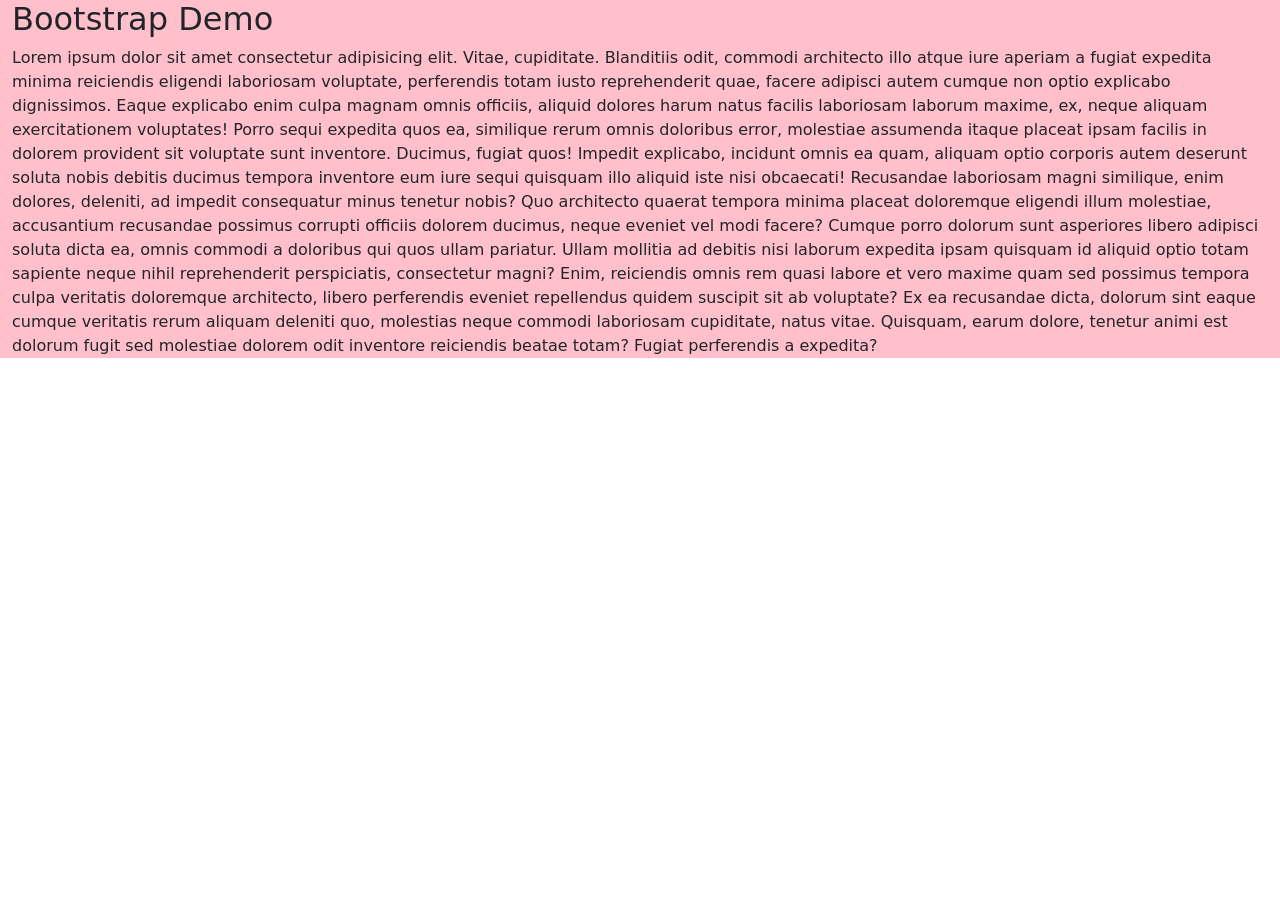
==== index.html @ 63aa44ce "learn: bootstrap basics & container layout" ====
<!DOCTYPE html>
<html lang="en">

<head>
    <meta charset="UTF-8">
    <meta name="viewport" content="width=device-width, initial-scale=1.0">
    <title>Using Components in Bootstrap</title>
    <!-- Bootstrap link  -->
    <link rel="stylesheet" href="https://cdn.jsdelivr.net/npm/bootstrap@5.3.8/dist/css/bootstrap.min.css">
    <!-- CSS link   -->
    <link rel="stylesheet" href="style.css">
</head>

<body>

    <!-- Bootstrap Components  -->
<!-- 
    <button>Click Me</button>
    <button class="btn btn-success">Click Me</button> -->

    <!-- Container Layout  -->

    <div class="container-fluid">
        <h2>Bootstrap Demo</h2>
        <p>Lorem ipsum dolor sit amet consectetur adipisicing elit. Vitae, cupiditate. Blanditiis odit, commodi
            architecto illo atque iure aperiam a fugiat expedita minima reiciendis eligendi laboriosam voluptate,
            perferendis totam iusto reprehenderit quae, facere adipisci autem cumque non optio explicabo dignissimos.
            Eaque explicabo enim culpa magnam omnis officiis, aliquid dolores harum natus facilis laboriosam laborum
            maxime, ex, neque aliquam exercitationem voluptates! Porro sequi expedita quos ea, similique rerum omnis
            doloribus error, molestiae assumenda itaque placeat ipsam facilis in dolorem provident sit voluptate sunt
            inventore. Ducimus, fugiat quos! Impedit explicabo, incidunt omnis ea quam, aliquam optio corporis autem
            deserunt soluta nobis debitis ducimus tempora inventore eum iure sequi quisquam illo aliquid iste nisi
            obcaecati! Recusandae laboriosam magni similique, enim dolores, deleniti, ad impedit consequatur minus
            tenetur nobis? Quo architecto quaerat tempora minima placeat doloremque eligendi illum molestiae,
            accusantium recusandae possimus corrupti officiis dolorem ducimus, neque eveniet vel modi facere? Cumque
            porro dolorum sunt asperiores libero adipisci soluta dicta ea, omnis commodi a doloribus qui quos ullam
            pariatur. Ullam mollitia ad debitis nisi laborum expedita ipsam quisquam id aliquid optio totam sapiente
            neque nihil reprehenderit perspiciatis, consectetur magni? Enim, reiciendis omnis rem quasi labore et vero
            maxime quam sed possimus tempora culpa veritatis doloremque architecto, libero perferendis eveniet
            repellendus quidem suscipit sit ab voluptate? Ex ea recusandae dicta, dolorum sint eaque cumque veritatis
            rerum aliquam deleniti quo, molestias neque commodi laboriosam cupiditate, natus vitae. Quisquam, earum
            dolore, tenetur animi est dolorum fugit sed molestiae dolorem odit inventore reiciendis beatae totam? Fugiat
            perferendis a expedita?</p>
    </div>

</body>

</html>
---- style.css ----
.container-fluid {
    background-color: pink;
}
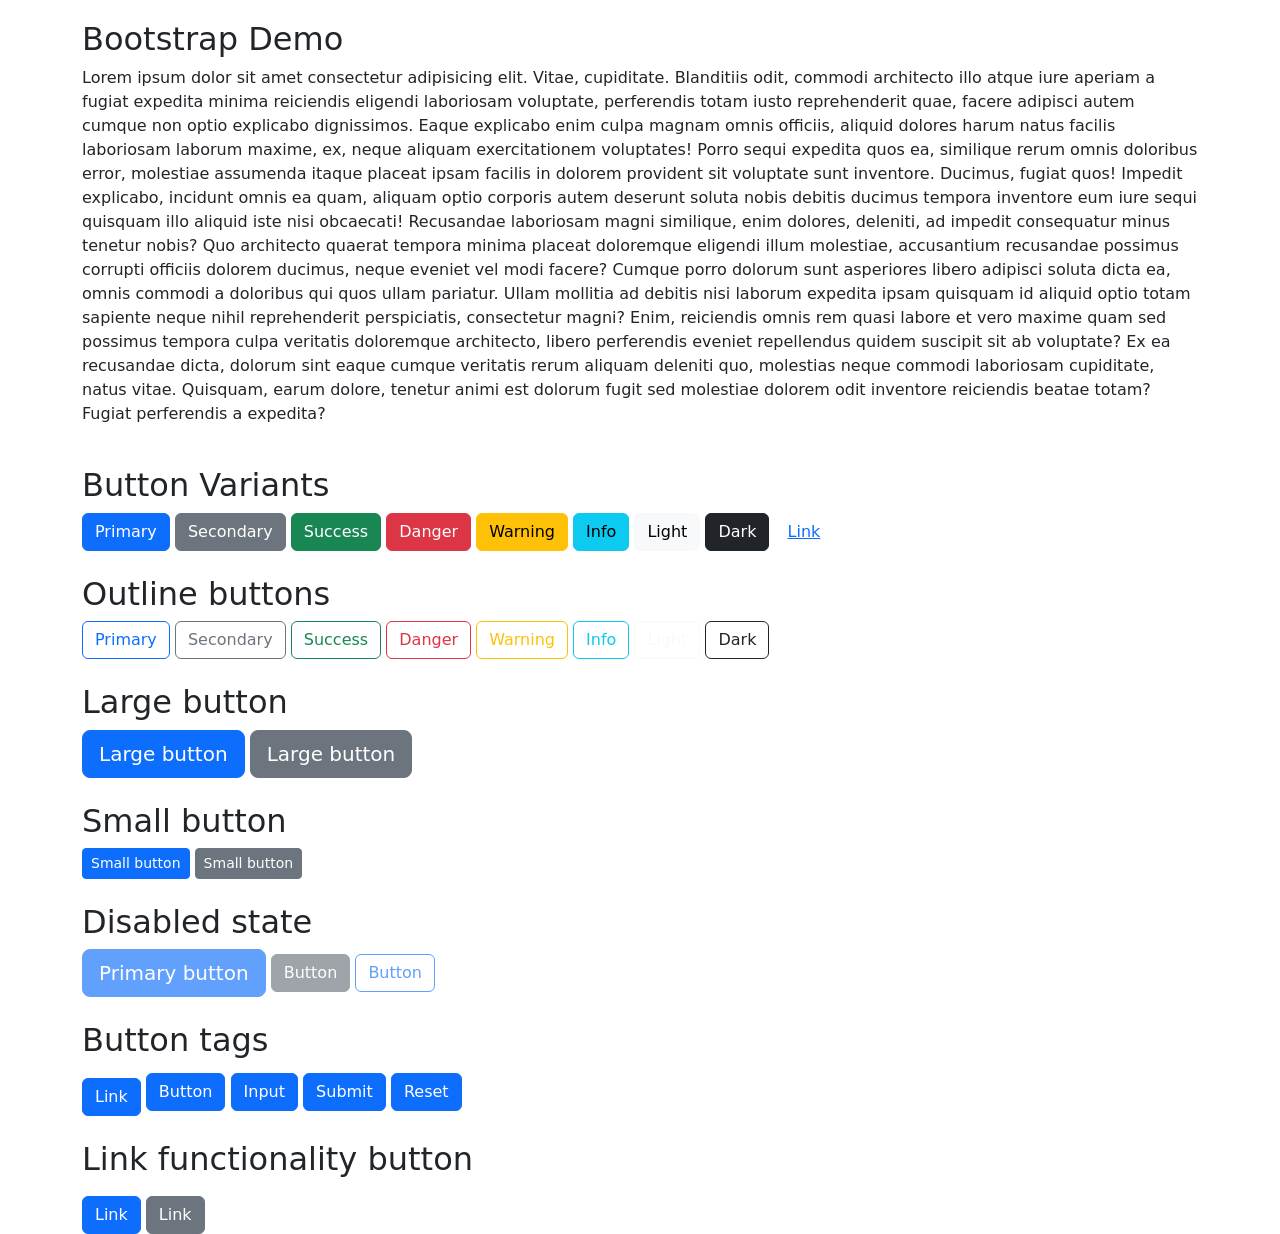
==== commit af087efc: "learn: bootstrap button component" ====
--- a/index.html
+++ b/index.html
@@ -14,13 +14,13 @@
 <body>
 
     <!-- Bootstrap Components  -->
-<!-- 
+    <!-- 
     <button>Click Me</button>
     <button class="btn btn-success">Click Me</button> -->
 
     <!-- Container Layout  -->
 
-    <div class="container-fluid">
+    <div class="container">
         <h2>Bootstrap Demo</h2>
         <p>Lorem ipsum dolor sit amet consectetur adipisicing elit. Vitae, cupiditate. Blanditiis odit, commodi
             architecto illo atque iure aperiam a fugiat expedita minima reiciendis eligendi laboriosam voluptate,
@@ -41,6 +41,88 @@
             rerum aliquam deleniti quo, molestias neque commodi laboriosam cupiditate, natus vitae. Quisquam, earum
             dolore, tenetur animi est dolorum fugit sed molestiae dolorem odit inventore reiciendis beatae totam? Fugiat
             perferendis a expedita?</p>
+
+        <br>
+
+
+        <!-- Button Component -->
+        <h2>Button Variants</h2>
+
+        <button type="button" class="btn btn-primary">Primary</button>
+        <button type="button" class="btn btn-secondary">Secondary</button>
+        <button type="button" class="btn btn-success">Success</button>
+        <button type="button" class="btn btn-danger">Danger</button>
+        <button type="button" class="btn btn-warning">Warning</button>
+        <button type="button" class="btn btn-info">Info</button>
+        <button type="button" class="btn btn-light">Light</button>
+        <button type="button" class="btn btn-dark">Dark</button>
+        <button type="button" class="btn btn-link">Link</button>
+
+        <br>
+        <br>
+
+        <!-- Outline buttons -->
+        <h2>Outline buttons </h2>
+
+        <button type="button" class="btn btn-outline-primary">Primary</button>
+        <button type="button" class="btn btn-outline-secondary">Secondary</button>
+        <button type="button" class="btn btn-outline-success">Success</button>
+        <button type="button" class="btn btn-outline-danger">Danger</button>
+        <button type="button" class="btn btn-outline-warning">Warning</button>
+        <button type="button" class="btn btn-outline-info">Info</button>
+        <button type="button" class="btn btn-outline-light">Light</button>
+        <button type="button" class="btn btn-outline-dark">Dark</button>
+
+        <br>
+        <br>
+
+        <!-- Large Button   -->
+        <h2>Large button </h2>
+
+        <button type="button" class="btn btn-primary btn-lg">Large button</button>
+        <button type="button" class="btn btn-secondary btn-lg">Large button</button>
+
+        <br>
+        <br>
+
+        <!-- Small Button  -->
+
+        <h2>Small button</h2>
+        <button type="button" class="btn btn-primary btn-sm">Small button</button>
+        <button type="button" class="btn btn-secondary btn-sm">Small button</button>
+
+        <br>
+        <br>
+
+        <!-- Disabled state -->
+
+        <h2>Disabled state </h2>
+        <button type="button" class="btn btn-primary btn-lg disabled">Primary button</button>
+        <button type="button" class="btn btn-secondary disabled">Button</button>
+        <button type="button" class="btn btn-outline-primary disabled">Button</button>
+
+        <br>
+        <br>
+
+        <!-- Button tags  -->
+        <h2>Button tags </h2>
+
+        <a class="btn btn-primary" href="#" role="button">Link</a>
+        <button class="btn btn-primary" type="button">Button</button>
+        <input type="button" class="btn btn-primary" value="Input">
+        <input type="submit" class="btn btn-primary" value="Submit">
+        <input type="reset" class="btn btn-primary" value="Reset">
+
+        <br>
+        <br>
+
+        <!-- Link functionality button -->
+
+        <h2>Link functionality button</h2>
+        <a href="#" class="btn btn-primary" role="button">Link</a>
+        <a href="#" class="btn btn-secondary" role="button">Link</a>
+
+
     </div>
 
 </body>
--- a/style.css
+++ b/style.css
@@ -1,3 +1,7 @@
-.container-fluid {
-    background-color: pink;
+.container {
+    /* background-color: pink; */
+}
+
+* {
+    margin-top: 10px;
 }
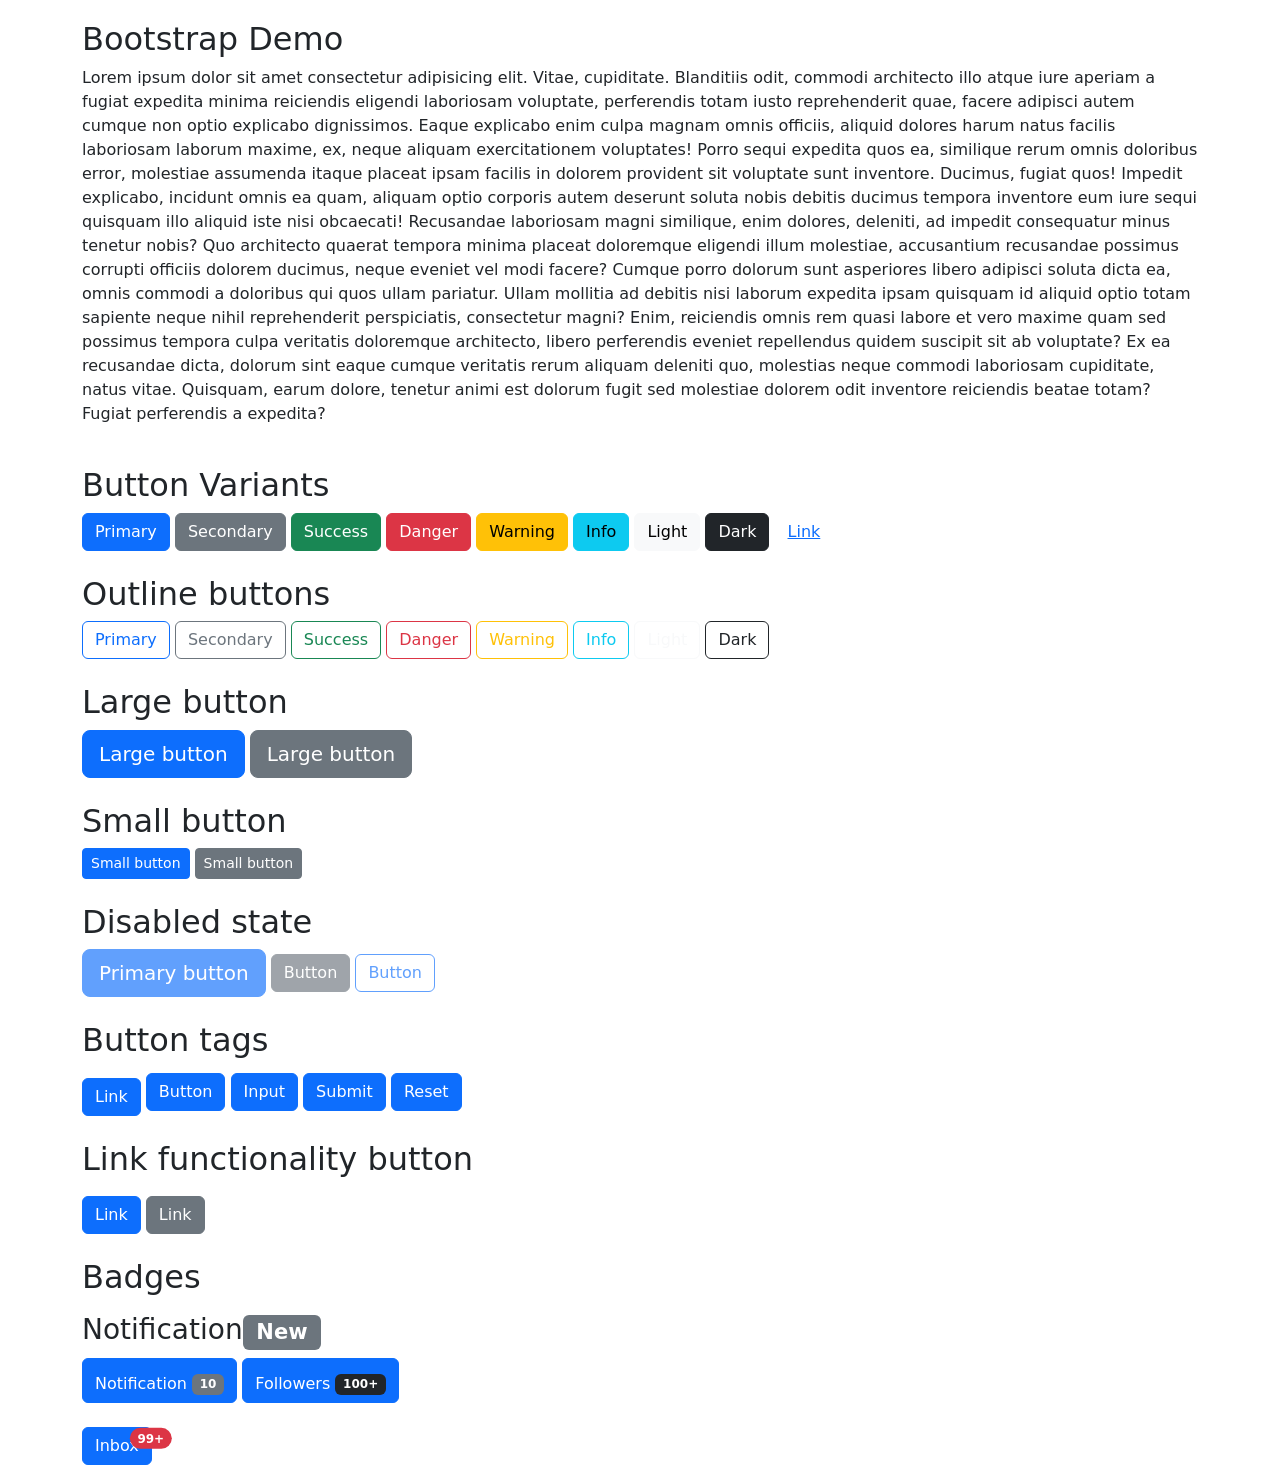
==== commit a83b44be: "learn: bootstrap badge component" ====
--- a/index.html
+++ b/index.html
@@ -122,6 +122,31 @@
         <a href="#" class="btn btn-primary" role="button">Link</a>
         <a href="#" class="btn btn-secondary" role="button">Link</a>
 
+        <br>
+        <br>
+
+        <!-- Badge Component  -->
+        <h2>Badges</h2>
+        <h3>Notification<span class="badge text-bg-secondary">New</span></h3>
+
+        <button class="btn btn-primary">
+            Notification <span class="badge text-bg-secondary">10</span>
+        </button>
+
+        <button class="btn btn-primary">
+            Followers <span class="badge text-bg-dark">100+</span>
+        </button>
+
+        <br>
+        <br>
+
+        <button type="button" class="btn btn-primary position-relative">
+            Inbox
+            <span class="position-absolute top-0 start-100 translate-middle badge rounded-pill bg-danger">
+                99+
+                <span class="visually-hidden">unread messages</span>
+            </span>
+        </button>
 
     </div>
 
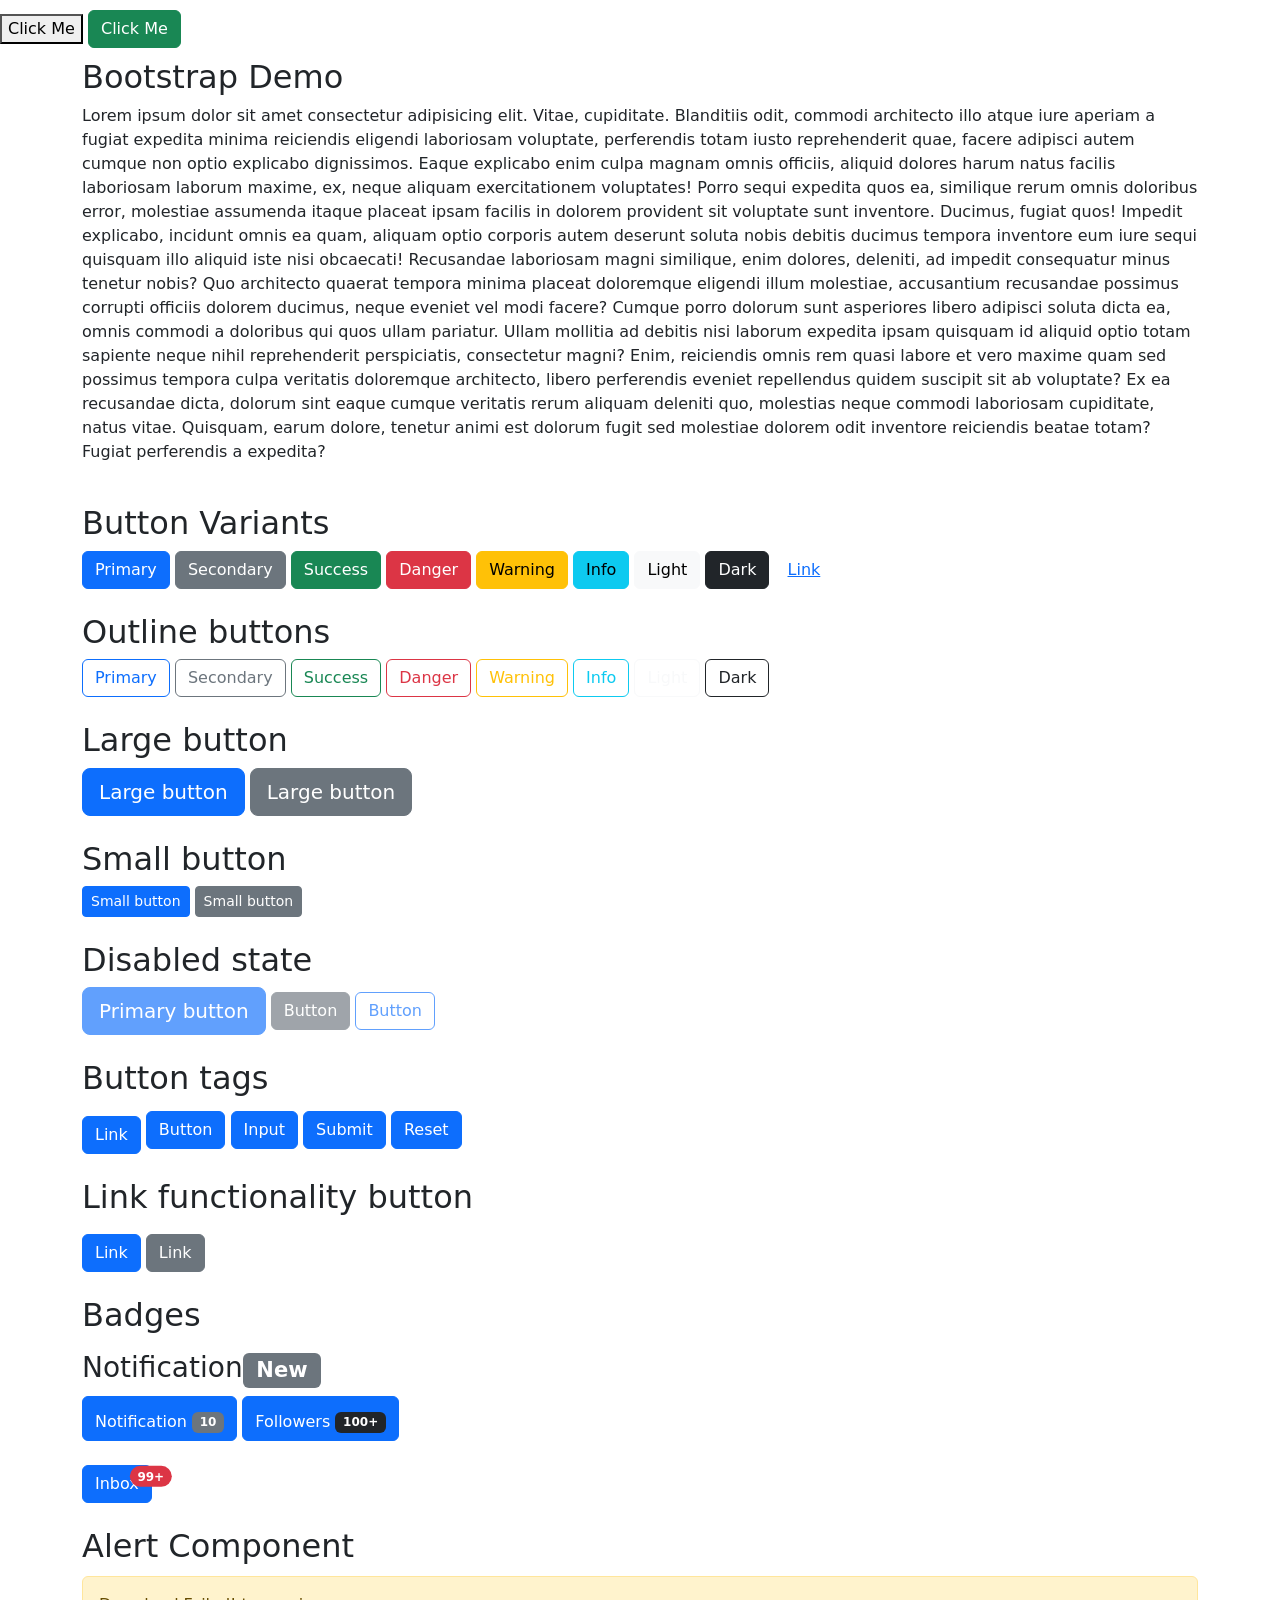
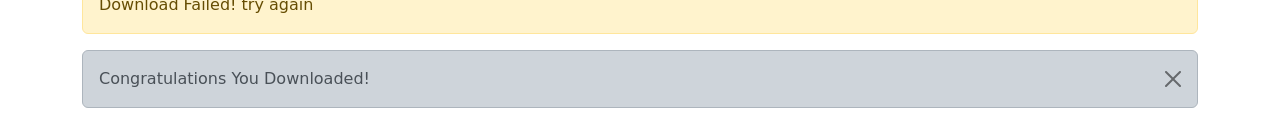
==== commit e52e2996: "learn: bootstrap alert component" ====
--- a/index.html
+++ b/index.html
@@ -13,10 +13,12 @@
 
 <body>
 
+    <script src="https://cdn.jsdelivr.net/npm/bootstrap@5.3.8/dist/js/bootstrap.bundle.min.js"></script>
+
     <!-- Bootstrap Components  -->
-    <!-- 
+    
     <button>Click Me</button>
-    <button class="btn btn-success">Click Me</button> -->
+    <button class="btn btn-success">Click Me</button>
 
     <!-- Container Layout  -->
 
@@ -148,6 +150,23 @@
             </span>
         </button>
 
+
+        <br><br>
+
+        <!-- Alert Components  -->
+
+        <h2>Alert Component</h2>
+        <div class="alert alert-warning">
+            Download Failed! try again
+        </div>
+
+        <div class="alert alert-dark alert-dismissible">
+            Congratulations You Downloaded!
+            <button class="btn-close" data-bs-dismiss="alert" ></button>
+        </div>
+
+        
+
     </div>
 
 </body>
